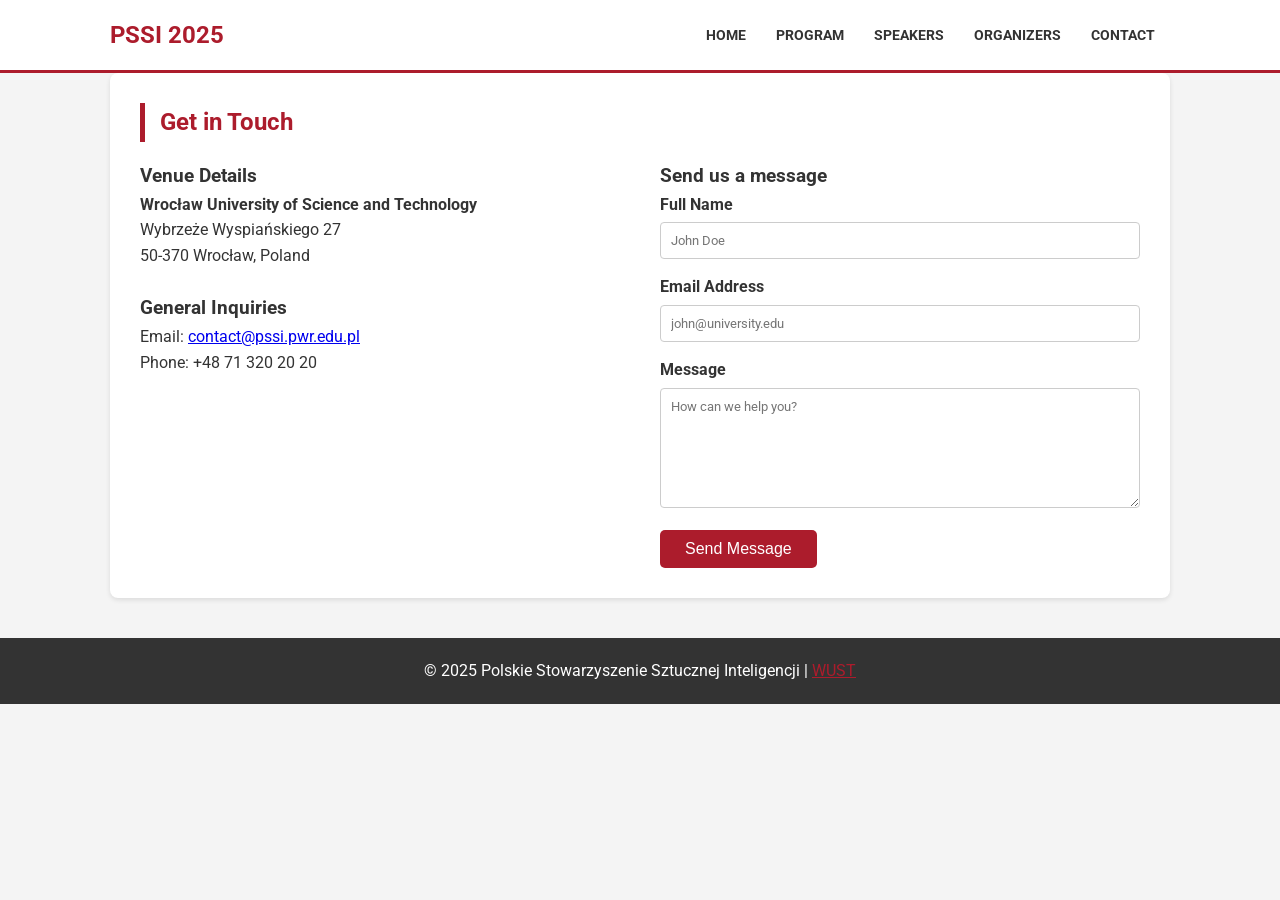
==== contact.html @ cba1426f "Add files via upload Initial website upload" ====
<!DOCTYPE html>
<html lang="en">
<head>
    <meta charset="UTF-8">
    <meta name="viewport" content="width=device-width, initial-scale=1.0">
    <title>Contact - PSSI 2025</title>
    <link rel="stylesheet" href="style.css">
    <link href="https://fonts.googleapis.com/css2?family=Roboto:wght@300;400;700&display=swap" rel="stylesheet">
    <style>
        /* Specific styles just for the contact form */
        .contact-container {
            display: flex;
            flex-wrap: wrap;
            gap: 40px;
        }
        .contact-info, .contact-form {
            flex: 1;
            min-width: 300px;
        }
        .form-group {
            margin-bottom: 15px;
        }
        .form-group label {
            display: block;
            margin-bottom: 5px;
            font-weight: bold;
        }
        .form-group input, .form-group textarea {
            width: 100%;
            padding: 10px;
            border: 1px solid #ccc;
            border-radius: 4px;
            font-family: inherit;
        }
        .form-group textarea {
            resize: vertical;
            height: 120px;
        }
        button[type="submit"] {
            cursor: pointer;
            border: none;
            font-size: 1rem;
        }
    </style>
</head>
<body>

    <nav class="navbar">
        <div class="container">
            <div class="logo">PSSI 2025</div>
            <ul class="nav-links">
                <li><a href="index.html">Home</a></li>
                <li><a href="program.html">Program</a></li>
                <li><a href="speakers.html">Speakers</a></li>
                <li><a href="organizers.html">Organizers</a></li>
                <li><a href="contact.html">Contact</a></li>
            </ul>
        </div>
    </nav>

    <main class="container">
        <section class="section">
            <h2>Get in Touch</h2>
            
            <div class="contact-container">
                <div class="contact-info">
                    <h3>Venue Details</h3>
                    <p><strong>Wrocław University of Science and Technology</strong></p>
                    <p>Wybrzeże Wyspiańskiego 27<br>50-370 Wrocław, Poland</p>
                    <br>
                    <h3>General Inquiries</h3>
                    <p>Email: <a href="mailto:contact@pssi.pwr.edu.pl">contact@pssi.pwr.edu.pl</a></p>
                    <p>Phone: +48 71 320 20 20</p>
                </div>

                <div class="contact-form">
                    <h3>Send us a message</h3>
                    <form action="#" method="POST">
                        <div class="form-group">
                            <label for="name">Full Name</label>
                            <input type="text" id="name" name="name" required placeholder="John Doe">
                        </div>
                        <div class="form-group">
                            <label for="email">Email Address</label>
                            <input type="email" id="email" name="email" required placeholder="john@university.edu">
                        </div>
                        <div class="form-group">
                            <label for="message">Message</label>
                            <textarea id="message" name="message" required placeholder="How can we help you?"></textarea>
                        </div>
                        <button type="submit" class="btn">Send Message</button>
                    </form>
                </div>
            </div>
        </section>
    </main>

    <footer>
        <p>&copy; 2025 Polskie Stowarzyszenie Sztucznej Inteligencji | <a href="https://pwr.edu.pl">WUST</a></p>
    </footer>

</body>
</html>
---- style.css ----
/* General Reset */
* {
    margin: 0;
    padding: 0;
    box-sizing: border-box;
}

body {
    font-family: 'Roboto', sans-serif;
    line-height: 1.6;
    color: #333;
    background-color: #f4f4f4;
}

.container {
    max-width: 1100px;
    margin: auto;
    padding: 0 20px;
}

/* Navbar */
.navbar {
    background: #ffffff;
    border-bottom: 3px solid #ac1c2c; /* PWr Corporate Red */
    padding: 1rem 0;
    position: sticky;
    top: 0;
    z-index: 100;
}

.navbar .container {
    display: flex;
    justify-content: space-between;
    align-items: center;
}

.logo {
    font-size: 1.5rem;
    font-weight: bold;
    color: #ac1c2c;
}

.nav-links {
    display: flex;
    list-style: none;
}

.nav-links li a {
    text-decoration: none;
    color: #333;
    font-weight: 700;
    padding: 0 15px;
    text-transform: uppercase;
    font-size: 0.9rem;
}

.nav-links li a:hover {
    color: #ac1c2c;
}

/* Hero Section */
.hero {
    background: #333 url('https://images.unsplash.com/photo-1518770660439-4636190af475?ixlib=rb-1.2.1&auto=format&fit=crop&w=1350&q=80') no-repeat center center/cover;
    height: 400px;
    color: white;
    display: flex;
    flex-direction: column;
    justify-content: center;
    text-align: center;
    position: relative;
}

.hero::after {
    content: '';
    position: absolute;
    top: 0; left: 0; width: 100%; height: 100%;
    background: rgba(0, 0, 0, 0.5);
}

.hero .container {
    position: relative;
    z-index: 1;
}

.hero h1 { font-size: 2.5rem; margin-bottom: 1rem; }
.event-details { font-size: 1.2rem; margin-bottom: 2rem; }

.btn {
    background: #ac1c2c;
    color: white;
    padding: 10px 25px;
    text-decoration: none;
    border-radius: 5px;
}

/* Content Sections */
.section { padding: 40px 0; background: white; margin-bottom: 20px; padding: 30px; border-radius: 8px; box-shadow: 0 2px 5px rgba(0,0,0,0.1); }
h2 { border-left: 5px solid #ac1c2c; padding-left: 15px; margin-bottom: 20px; color: #ac1c2c; }

/* Table */
table { width: 100%; border-collapse: collapse; margin-top: 10px; }
th, td { text-align: left; padding: 12px; border-bottom: 1px solid #ddd; }
th { background: #f8f8f8; }

/* Sponsors */
.sponsor-grid { display: flex; justify-content: space-around; gap: 20px; flex-wrap: wrap; }
.sponsor-placeholder { background: #eee; padding: 20px; width: 150px; text-align: center; border: 1px dashed #ccc; }

footer { text-align: center; padding: 20px; background: #333; color: white; margin-top: 40px; }
footer a { color: #ac1c2c; }
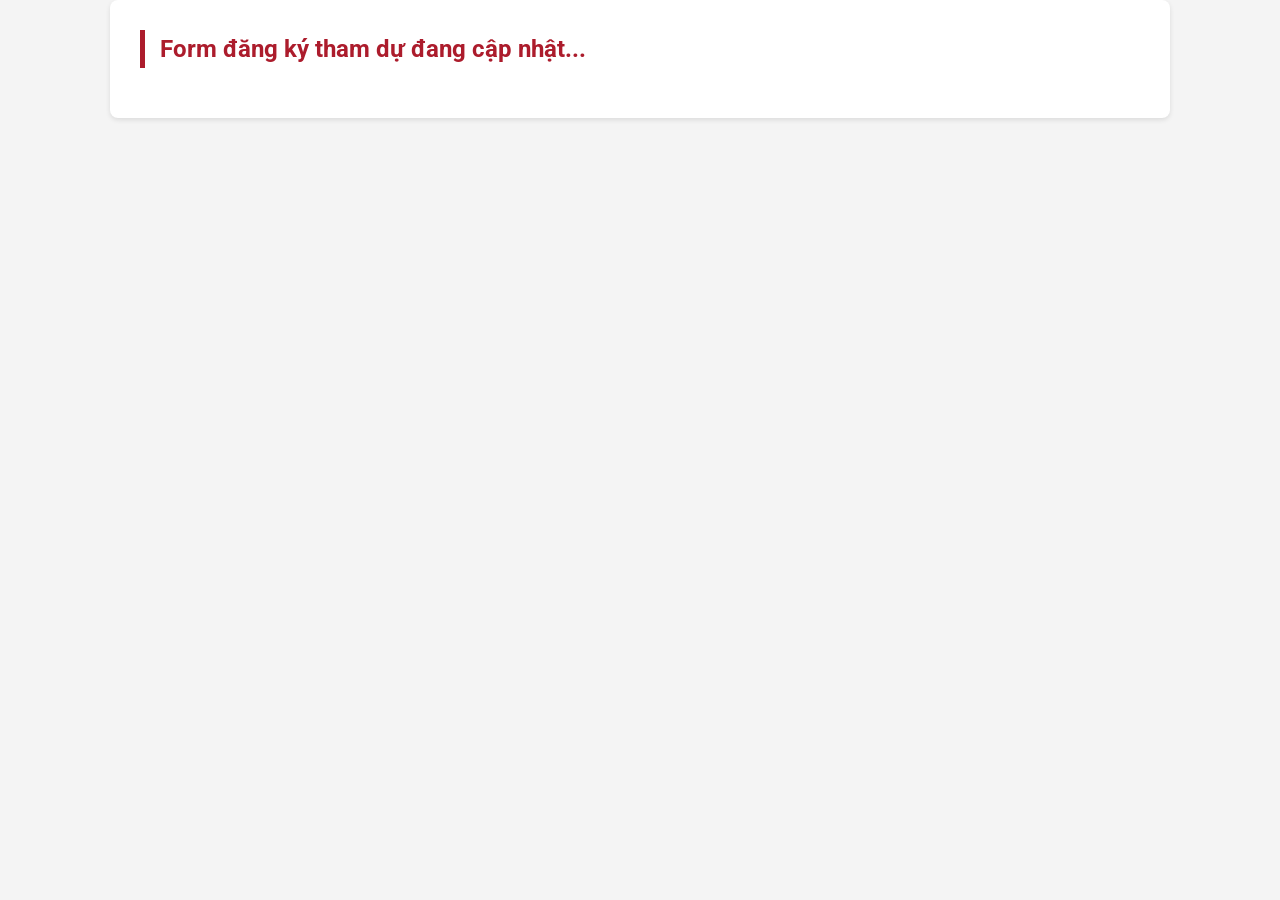
==== commit 8f5c8758: "Add files via upload" ====
--- a/contact.html
+++ b/contact.html
@@ -3,7 +3,7 @@
 <head>
     <meta charset="UTF-8">
     <meta name="viewport" content="width=device-width, initial-scale=1.0">
-    <title>Contact - PSSI 2025</title>
+    <title>Contact</title>
     <link rel="stylesheet" href="style.css">
     <link href="https://fonts.googleapis.com/css2?family=Roboto:wght@300;400;700&display=swap" rel="stylesheet">
     <style>
@@ -45,59 +45,19 @@
 </head>
 <body>
 
-    <nav class="navbar">
-        <div class="container">
-            <div class="logo">PSSI 2025</div>
-            <ul class="nav-links">
-                <li><a href="index.html">Home</a></li>
-                <li><a href="program.html">Program</a></li>
-                <li><a href="speakers.html">Speakers</a></li>
-                <li><a href="organizers.html">Organizers</a></li>
-                <li><a href="contact.html">Contact</a></li>
-            </ul>
-        </div>
-    </nav>
+    
 
     <main class="container">
         <section class="section">
-            <h2>Get in Touch</h2>
+            
             
             <div class="contact-container">
-                <div class="contact-info">
-                    <h3>Venue Details</h3>
-                    <p><strong>Wrocław University of Science and Technology</strong></p>
-                    <p>Wybrzeże Wyspiańskiego 27<br>50-370 Wrocław, Poland</p>
-                    <br>
-                    <h3>General Inquiries</h3>
-                    <p>Email: <a href="mailto:contact@pssi.pwr.edu.pl">contact@pssi.pwr.edu.pl</a></p>
-                    <p>Phone: +48 71 320 20 20</p>
-                </div>
-
-                <div class="contact-form">
-                    <h3>Send us a message</h3>
-                    <form action="#" method="POST">
-                        <div class="form-group">
-                            <label for="name">Full Name</label>
-                            <input type="text" id="name" name="name" required placeholder="John Doe">
-                        </div>
-                        <div class="form-group">
-                            <label for="email">Email Address</label>
-                            <input type="email" id="email" name="email" required placeholder="john@university.edu">
-                        </div>
-                        <div class="form-group">
-                            <label for="message">Message</label>
-                            <textarea id="message" name="message" required placeholder="How can we help you?"></textarea>
-                        </div>
-                        <button type="submit" class="btn">Send Message</button>
-                    </form>
-                </div>
+                <h2>Form đăng ký tham dự đang cập nhật...</h2>
             </div>
         </section>
     </main>
 
-    <footer>
-        <p>&copy; 2025 Polskie Stowarzyszenie Sztucznej Inteligencji | <a href="https://pwr.edu.pl">WUST</a></p>
-    </footer>
+    
 
 </body>
 </html>
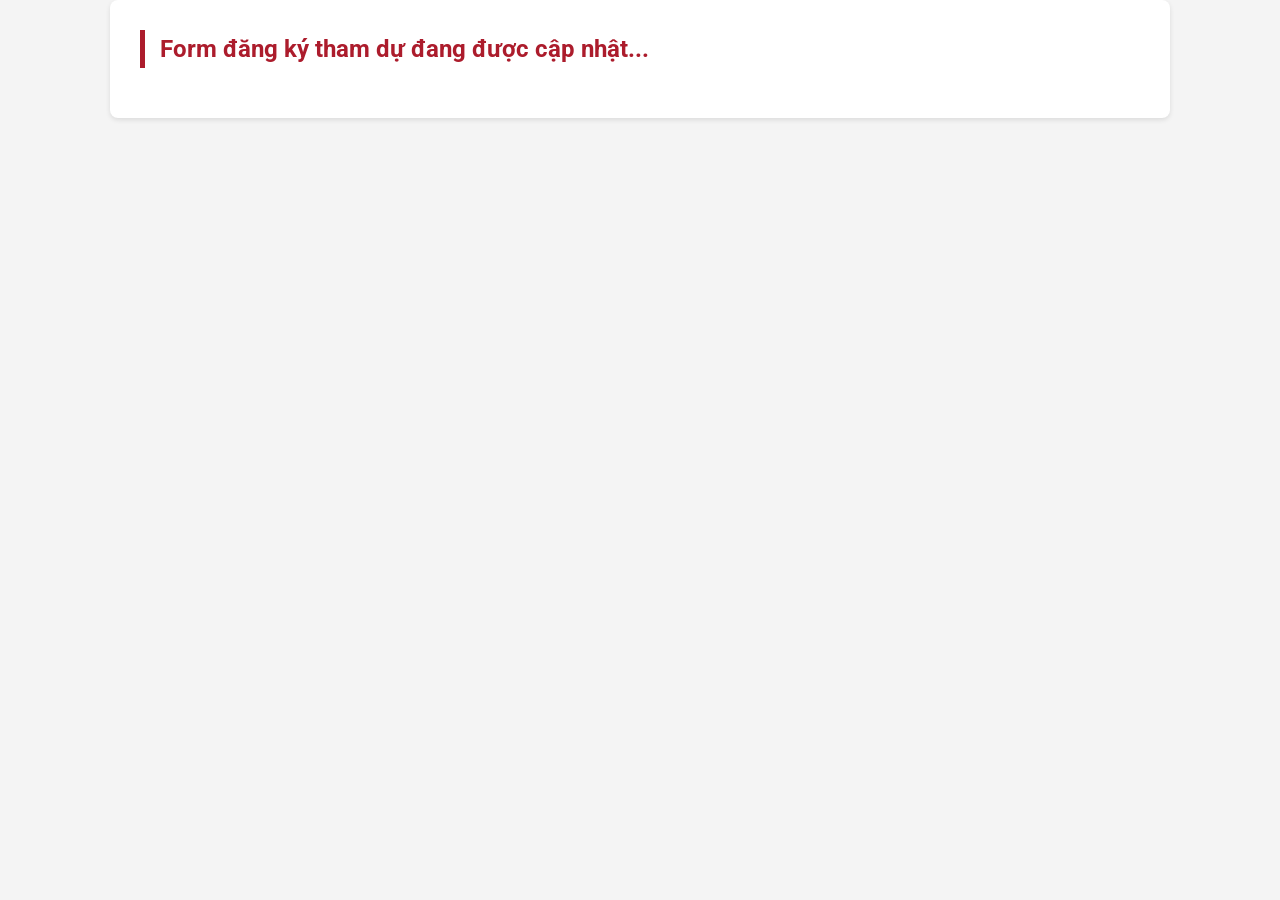
==== commit c309cb1e: "Add files via upload" ====
--- a/contact.html
+++ b/contact.html
@@ -52,7 +52,7 @@
             
             
             <div class="contact-container">
-                <h2>Form đăng ký tham dự đang cập nhật...</h2>
+                <h2>Form đăng ký tham dự đang được cập nhật...</h2>
             </div>
         </section>
     </main>
